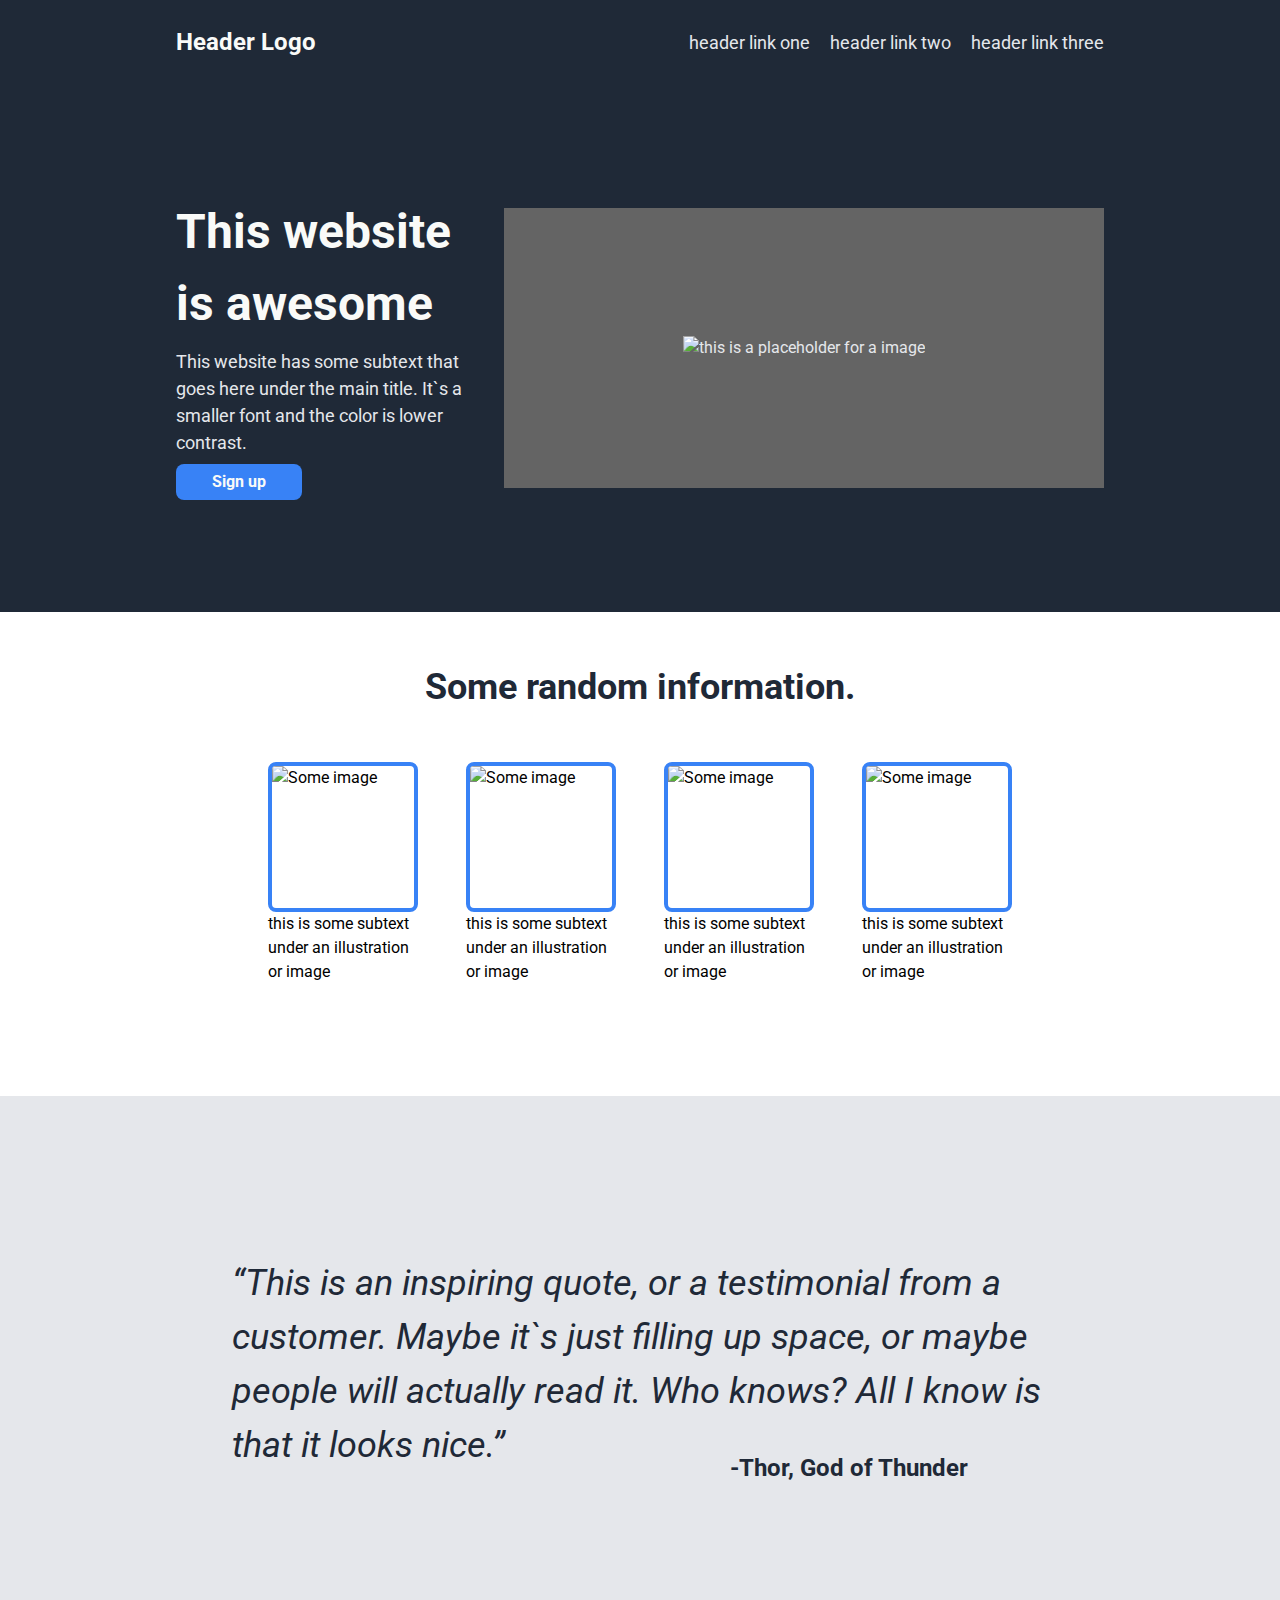
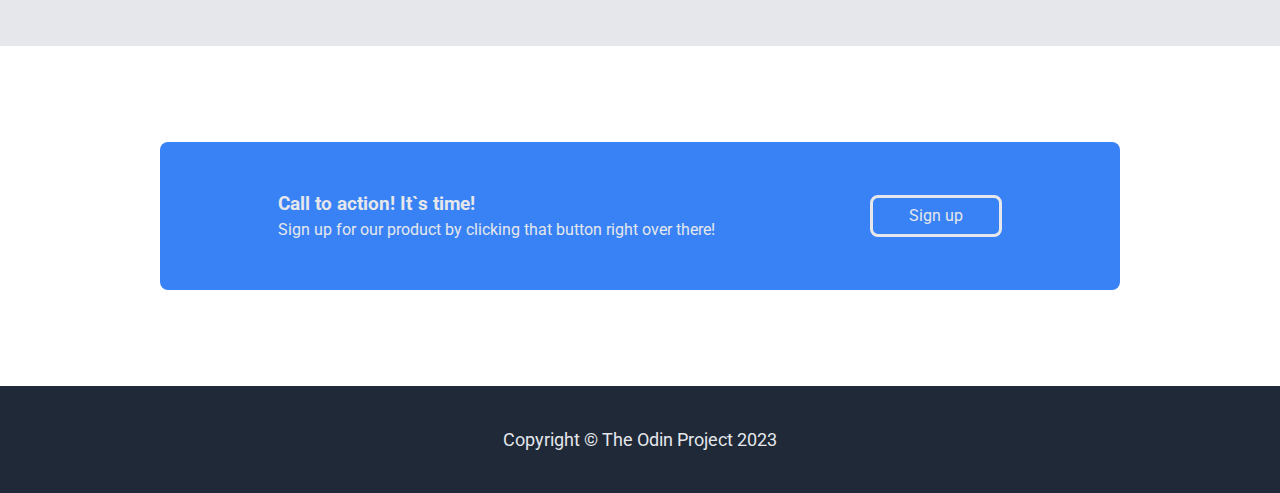
==== index.html @ 9dfcdb15 "Changed project structure" ====
<!DOCTYPE html>
<html lang="en">

<head>
    <meta charset="UTF-8">
    <meta name="viewport" content="width=device-width, initial-scale=1.0">
    <title>Landing Page</title>
    <link rel="stylesheet" href="css/css-reset.css">
    <link rel="stylesheet" href="css/style.css">
</head>

<body>
    <header>
        <nav>
            <span class="logo">Header Logo</span>
            <ul>
                <li><a href="#">header link one</a></li>
                <li><a href="#">header link two</a></li>
                <li><a href="#">header link three</a></li>
            </ul>
        </nav>
        <section class="hero">
            <div>
                <h1>This website is awesome</h1>
                <p>This website has some subtext that goes here under the main title. It`s a smaller font and the color
                    is
                    lower contrast.</p>
                <button>Sign up</button>
            </div>
            <div class="hero-image">
                <img src="#" alt="this is a placeholder for a image">
            </div>
        </section>
    </header>
    <section class="information">
        <h2>Some random information.</h2>
        <div class="information-images">
            <figure>
                <img src="#" alt="Some image">
                <figcaption>this is some subtext under an illustration or image</figcaption>
            </figure>
            <figure>
                <img src="#" alt="Some image">
                <figcaption>this is some subtext under an illustration or image</figcaption>
            </figure>
            <figure>
                <img src="#" alt="Some image">
                <figcaption>this is some subtext under an illustration or image</figcaption>
            </figure>
            <figure>
                <img src="#" alt="Some image">
                <figcaption>this is some subtext under an illustration or image</figcaption>
            </figure>
        </div>
    </section>
    <section class="quote">
        <div>
            <q cite="#">This is an inspiring quote, or a testimonial from a customer. Maybe it`s just filling up space, or
                maybe people will actually read it. Who knows? All I know is that it looks nice.</q>
            <small class="author">Thor, God of Thunder</small>
        </div>
    </section>
    <section class="cta">
        <div>
            <h3>Call to action! It`s time!</h3>
            <p>Sign up for our product by clicking that button right over there!</p>
        </div>
        <button>Sign up</button>
    </section>
    <footer>
        <p>Copyright &copy; The Odin Project 2023</p>
    </footer>
</body>

</html>
---- css/style.css ----
@charset "UTF-8";
@import url('https://fonts.googleapis.com/css2?family=Roboto:ital,wght@0,400;0,900;1,300&display=swap');

:root {
    --main_color: #1f2937;
    --secondary_color: #3882F6;
    --off_color_1: #E5E7Eb;
    --off_color_2: #F9FAF8;
}

body {
    font-family: 'Roboto', sans-serif;
    overflow-x: hidden;
}

header {
    display: flex;
    flex-direction: column;
    align-items: center;
    background-color: var(--main_color);
    color: var(--off_color_1);
}

nav {
    display: flex;
    align-items: center;
    padding: 1.5rem 1rem;
}

.logo {
    font-size: 24px;
    color: var(--off_color_2);
    font-weight: bold;
    margin-right: auto;
}

nav ul {
    display: flex;
    list-style: none;
}

nav ul li {
    margin-left: 20px;
}

nav ul a {
    font-size: 18px;
    color: var(--off_color_1);
    text-decoration: none;
}

.hero {
    display: flex;
    width: 100%;
    justify-content: space-between;
    gap: 2rem;
    align-items: center;
    padding: 7rem 1rem;
}

@media (max-width: 768px) {
    .hero {
        flex-direction: column;
    }
}

nav, .hero {
    width: min(60rem, 100%);
}

.hero h1 {
    font-size: 48px;
    font-weight: bolder;
    color: var(--off_color_2);
    max-width: 400px;
}

.hero p {
    font-size: 18px;
    margin: 8px 0;
    max-width: 450px;
}

.hero button {
    background-color: var(--secondary_color);
    border: none;
    border-radius: 8px;
    padding: 6px 36px;
    color: var(--off_color_2);
    font-weight: bolder;
}

.hero-image {
    display: flex;
    justify-content: center;
    align-items: center;
    background-color: #646464;
    max-width: 600px;
    height: 280px;
    width: 100%;
}

.information {
    display: flex;
    flex-direction: column;
    justify-content: center;
    align-items: center;
    padding: 2rem 0;
}

.information h2 {
    text-align: center;
    font-size: 36px;
    font-weight: bolder;
    margin-top: 1rem;
    color: var(--main_color);
}

.information-images {
    display: flex;
    flex-flow: row wrap;
    justify-content: center;
    gap: 3rem;
    padding: 3rem 0;
    margin-bottom: 2rem;
}

.information-images figure {
    width: 150px;
}

.information-images img {
    border: 4px solid var(--secondary_color);
    border-radius: 8px;
    width: 100%;
    height: 150px;
}

.quote {
    background-color: var(--off_color_1);
    display: flex;
    justify-content: center;
    align-items: center;
}

.quote div {
    max-width: min(44ch, 100%);
    color: var(--main_color);
    font-size: 36px;
    font-style: italic;
    margin: 8rem 0;
    padding: 2rem;
}

.quote .author {
    font-size: 24px;
    font-weight: bold;
    font-style: normal;
    float: right;
    margin-top: 2rem;
    margin-right: 5rem;
}

.quote .author::before {
    content: "-";
}

.cta {
    display: flex;
    align-items: center;
    padding: 3rem;
    gap: 1rem;
    justify-content: space-around;
    margin: 6rem auto;
    background-color: var(--secondary_color);
    color: var(--off_color_1);
    border-radius: 8px;
    width: min(60rem, 100%);
}

.cta button {
    background-color: var(--secondary_color);
    color: var(--off_color_1);
    border: 3px solid var(--off_color_1);
    border-radius: 8px;
    padding: 6px 36px;
}

footer {
    display: flex;
    justify-content: center;
    align-items: center;
    background-color: var(--main_color);
    font-size: 18px;
    color: var(--off_color_1);
    padding: 2.5rem 0;
}
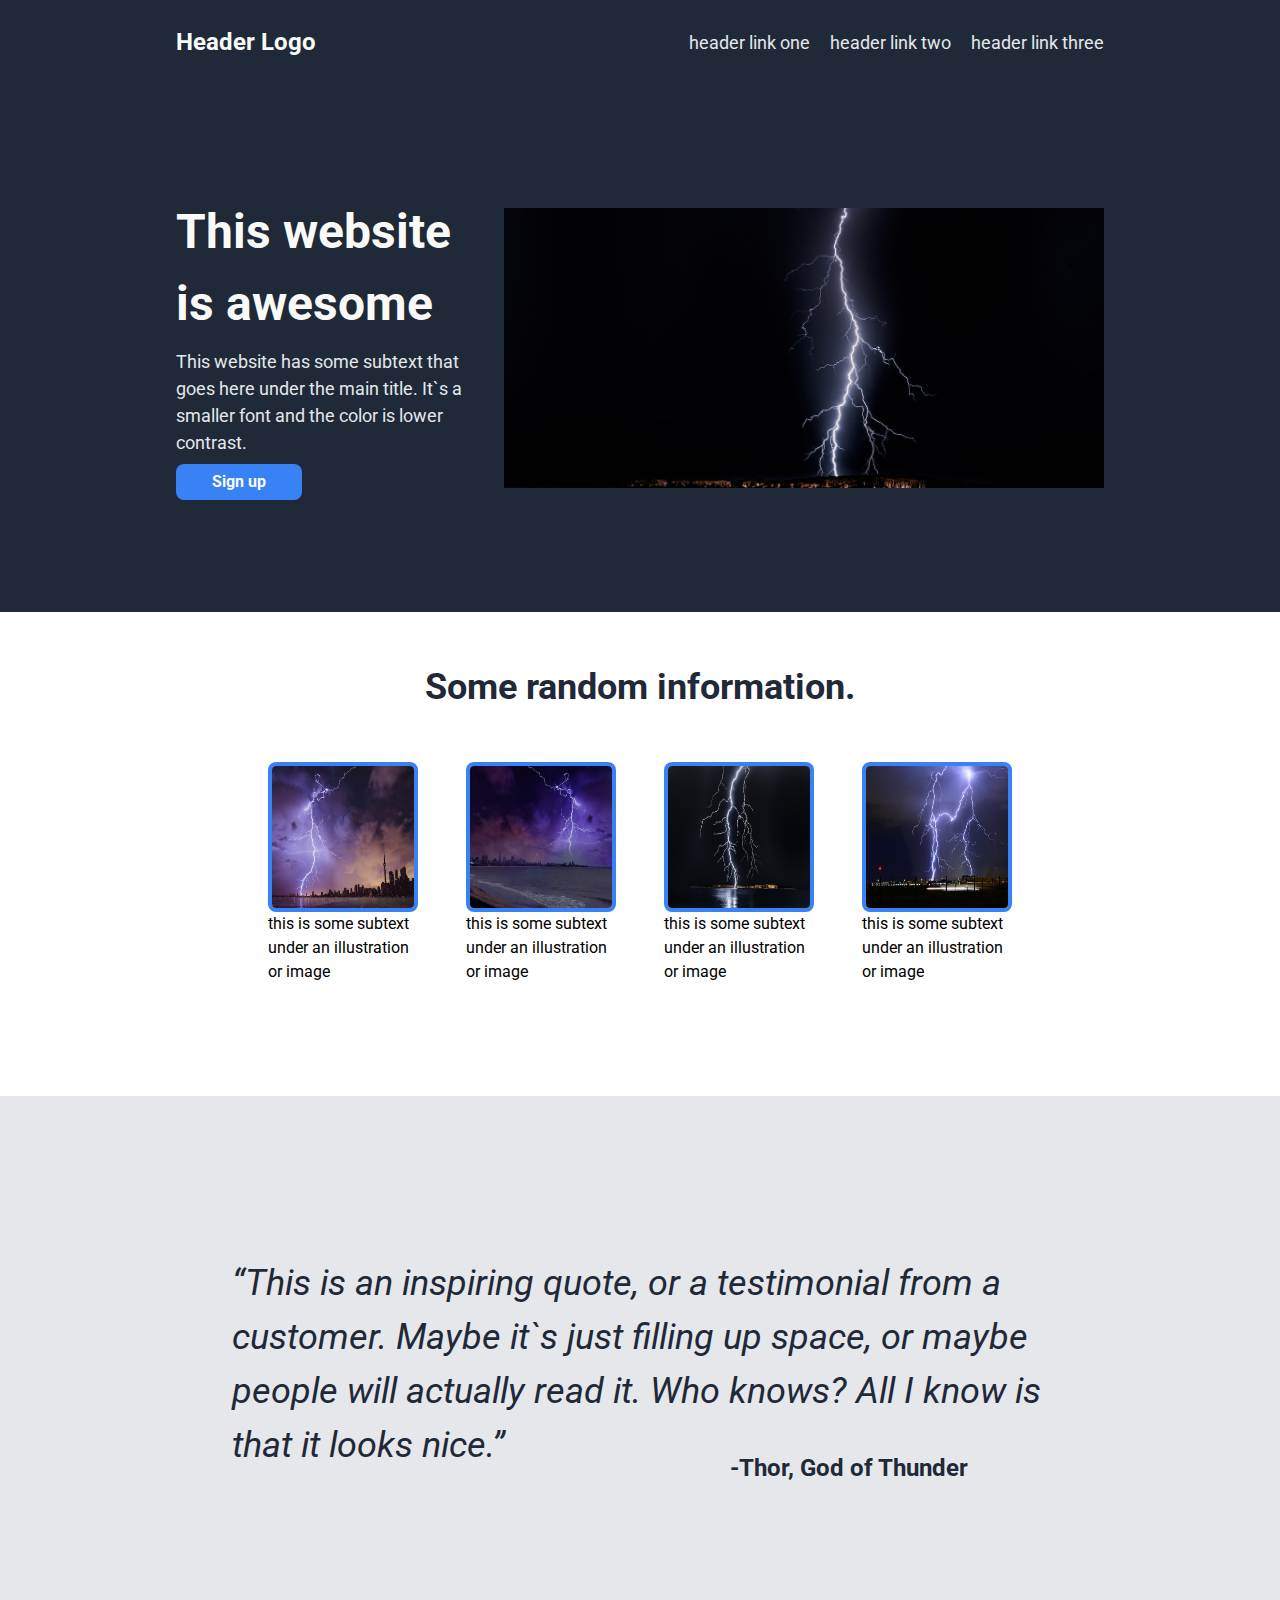
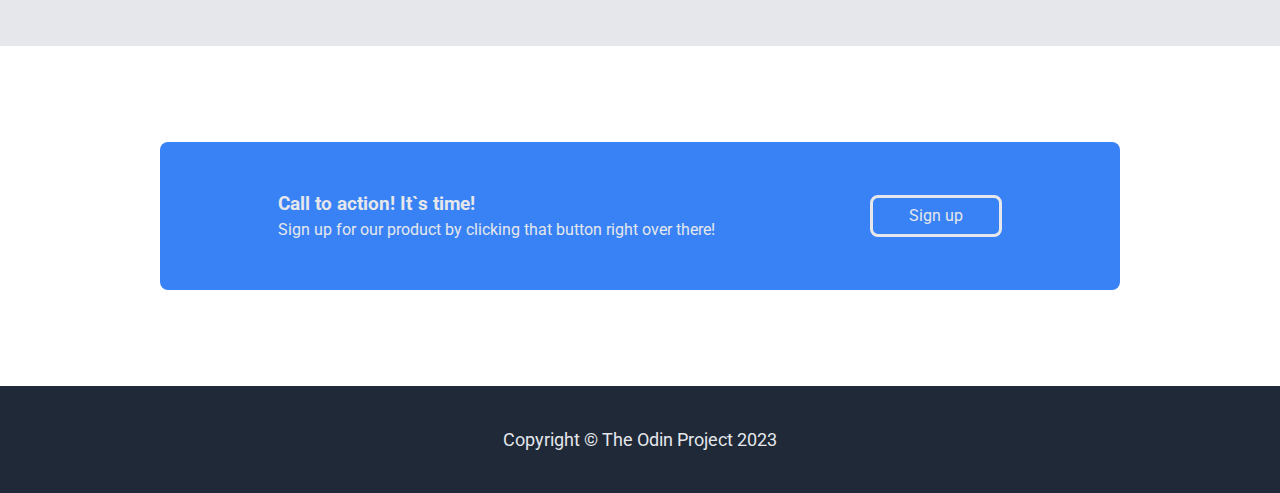
==== commit e123f50f: "Add final touches and placeholder images" ====
--- a/index.html
+++ b/index.html
@@ -28,7 +28,7 @@
                 <button>Sign up</button>
             </div>
             <div class="hero-image">
-                <img src="#" alt="this is a placeholder for a image">
+                <img src="images/hero-image.jpg" alt="this is a placeholder for a image">
             </div>
         </section>
     </header>
@@ -36,19 +36,19 @@
         <h2>Some random information.</h2>
         <div class="information-images">
             <figure>
-                <img src="#" alt="Some image">
+                <img src="images/img-1.jpg" alt="Some image">
                 <figcaption>this is some subtext under an illustration or image</figcaption>
             </figure>
             <figure>
-                <img src="#" alt="Some image">
+                <img src="images/img-2.jpg" alt="Some image">
                 <figcaption>this is some subtext under an illustration or image</figcaption>
             </figure>
             <figure>
-                <img src="#" alt="Some image">
+                <img src="images/img-3.jpg" alt="Some image">
                 <figcaption>this is some subtext under an illustration or image</figcaption>
             </figure>
             <figure>
-                <img src="#" alt="Some image">
+                <img src="images/img-4.jpg" alt="Some image">
                 <figcaption>this is some subtext under an illustration or image</figcaption>
             </figure>
         </div>
--- a/css/style.css
+++ b/css/style.css
@@ -37,6 +37,7 @@
 nav ul {
     display: flex;
     list-style: none;
+    justify-content: space-around;
 }
 
 nav ul li {
@@ -59,8 +60,28 @@
 }
 
 @media (max-width: 768px) {
-    .hero {
+    .hero, nav {
         flex-direction: column;
+    }
+
+    nav ul {
+        margin-top: 10px;
+        padding: 0;
+        width: 100%;
+    }
+
+    nav ul li {
+        margin-left: 0;
+    }
+}
+
+@media (max-width: 500px) {
+    nav ul {
+        flex-direction: column;
+    }
+
+    nav ul li {
+        margin: 5px 0;
     }
 }
 
@@ -88,6 +109,18 @@
     padding: 6px 36px;
     color: var(--off_color_2);
     font-weight: bolder;
+    cursor: pointer;
+}
+
+@media (max-width: 280px) {
+
+    .hero p {
+        text-align: justify;
+    }
+
+    .hero button {
+        width: 100%;
+    }
 }
 
 .hero-image {
@@ -97,6 +130,14 @@
     background-color: #646464;
     max-width: 600px;
     height: 280px;
+    width: 100%;
+    overflow: hidden;
+}
+
+.hero-image img {
+    display: block;
+    object-fit: cover;
+    height: 100%;
     width: 100%;
 }
 
@@ -165,6 +206,18 @@
     content: "-";
 }
 
+@media (max-width: 280px) {
+    .quote  {
+        text-align: justify;
+    }
+
+    .quote .author {
+        float: none;
+        display: block;
+        width: 100%;
+    }
+}
+
 .cta {
     display: flex;
     align-items: center;
@@ -178,12 +231,25 @@
     width: min(60rem, 100%);
 }
 
+@media (max-width: 500px) {
+    .cta {
+        flex-direction: column;
+        justify-content: center;
+        text-align: center;
+    }
+
+    .cta button {
+        width: 100%;
+    }
+}
+
 .cta button {
     background-color: var(--secondary_color);
     color: var(--off_color_1);
     border: 3px solid var(--off_color_1);
     border-radius: 8px;
     padding: 6px 36px;
+    cursor: pointer;
 }
 
 footer {
